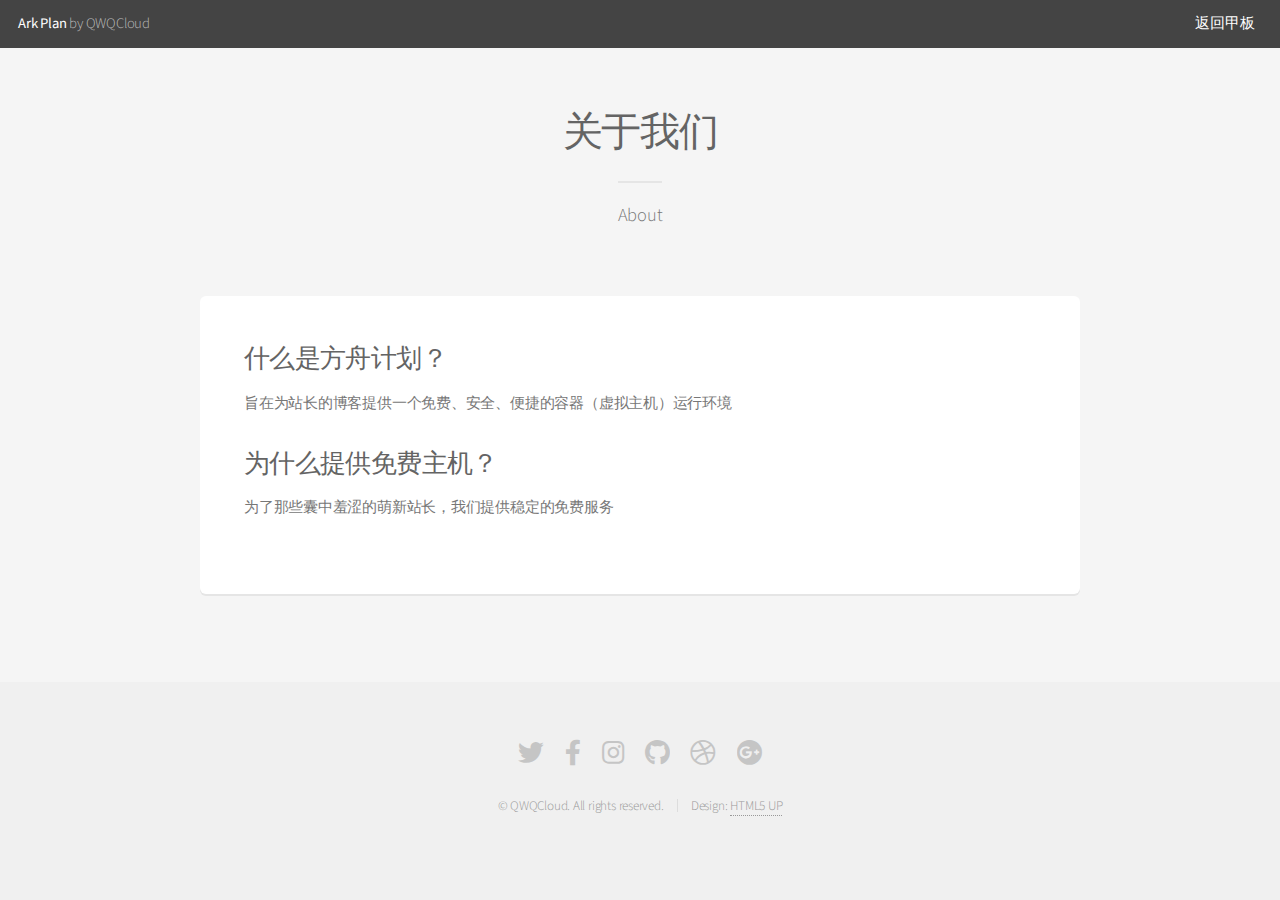
==== about.html @ 15599bcf "7doger" ====
<!DOCTYPE HTML>
<!--
	Alpha by HTML5 UP
	html5up.net | @ajlkn
	Free for personal and commercial use under the CCA 3.0 license (html5up.net/license)
-->
<html>
	<head>
		<title>关于我们 - Ark Plan</title>
		<meta charset="utf-8" />
		<meta name="viewport" content="width=device-width, initial-scale=1, user-scalable=no" />
		<link rel="stylesheet" href="assets/css/main.css" />
	</head>
	<body class="is-preload">
		<div id="page-wrapper">

			<!-- Header -->
				<header id="header">
					<h1><a href="index.html">Ark Plan</a> by QWQCloud</h1>
					<nav id="nav">
						<ul>
							<li><a href="index.html">返回甲板</a></li>
						</ul>
					</nav>
				</header>

			<!-- Main -->
				<section id="main" class="container">
					<header>
						<h2>关于我们</h2>
						<p>About</p>
					</header>
					
					<div class="box">
					<!--	<span class="image featured"><img src="images/pic01.jpg" alt="" /></span> -->
						<h3>什么是方舟计划？</h3>
						<p>旨在为站长的博客提供一个免费、安全、便捷的容器（虚拟主机）运行环境</p>
						
						<div class="row">
							<div class="row-6 row-12-mobilep">
								<h3>为什么提供免费主机？</h3>
								<p>为了那些囊中羞涩的萌新站长，我们提供稳定的免费服务</p>
							</div>
						</div>
					</div>
				</section>

			<!-- Footer -->
				<footer id="footer">
					<ul class="icons">
						<li><a href="#" class="icon brands fa-twitter"><span class="label">Twitter</span></a></li>
						<li><a href="#" class="icon brands fa-facebook-f"><span class="label">Facebook</span></a></li>
						<li><a href="#" class="icon brands fa-instagram"><span class="label">Instagram</span></a></li>
						<li><a href="#" class="icon brands fa-github"><span class="label">Github</span></a></li>
						<li><a href="#" class="icon brands fa-dribbble"><span class="label">Dribbble</span></a></li>
						<li><a href="#" class="icon brands fa-google-plus"><span class="label">Google+</span></a></li>
					</ul>
					<ul class="copyright">
						<li>&copy; QWQCloud. All rights reserved.</li><li>Design: <a href="http://html5up.net">HTML5 UP</a></li>
					</ul>
				</footer>

		</div>

		<!-- Scripts -->
			<script src="assets/js/jquery.min.js"></script>
			<script src="assets/js/jquery.dropotron.min.js"></script>
			<script src="assets/js/jquery.scrollex.min.js"></script>
			<script src="assets/js/browser.min.js"></script>
			<script src="assets/js/breakpoints.min.js"></script>
			<script src="assets/js/util.js"></script>
			<script src="assets/js/main.js"></script>

	</body>
</html>
---- assets/css/main.css ----
@import url("fontawesome-all.min.css");
@import url("https://fonts.googleapis.com/css?family=Source+Sans+Pro:300,400,300italic,400italic");

/*
	Alpha by HTML5 UP
	html5up.net | @ajlkn
	Free for personal and commercial use under the CCA 3.0 license (html5up.net/license)
*/

/* Reset */

/* Based on meyerweb.com/eric/tools/css/reset (v2.0 | 20110126 | License: public domain) */

	html, body, div, span, applet, object,
	iframe, h1, h2, h3, h4, h5, h6, p, blockquote,
	pre, a, abbr, acronym, address, big, cite,
	code, del, dfn, em, img, ins, kbd, q, s, samp,
	small, strike, strong, sub, sup, tt, var, b,
	u, i, center, dl, dt, dd, ol, ul, li, fieldset,
	form, label, legend, table, caption, tbody,
	tfoot, thead, tr, th, td, article, aside,
	canvas, details, embed, figure, figcaption,
	footer, header, hgroup, menu, nav, output, ruby,
	section, summary, time, mark, audio, video {
		margin: 0;
		padding: 0;
		border: 0;
		font-size: 100%;
		font: inherit;
		vertical-align: baseline;
	}

	article, aside, details, figcaption, figure,
	footer, header, hgroup, menu, nav, section {
		display: block;
	}

	body {
		line-height: 1;
	}

	ol, ul {
		list-style: none;
	}

	blockquote, q {
		quotes: none;
	}

		blockquote:before, blockquote:after, q:before, q:after {
			content: '';
			content: none;
		}

	table {
		border-collapse: collapse;
		border-spacing: 0;
	}

	body {
		-webkit-text-size-adjust: none;
	}

	mark {
		background-color: transparent;
		color: inherit;
	}

	input::-moz-focus-inner {
		border: 0;
		padding: 0;
	}

	input, select, textarea {
		-moz-appearance: none;
		-webkit-appearance: none;
		-ms-appearance: none;
		appearance: none;
	}

/* Basic */

	@-ms-viewport {
		width: device-width;
	}

	body {
		-ms-overflow-style: scrollbar;
	}

	@media screen and (max-width: 480px) {

		html, body {
			min-width: 320px;
		}

	}

	html {
		box-sizing: border-box;
	}

	*, *:before, *:after {
		box-sizing: inherit;
	}

	body {
		background: #f5f5f5;
	}

	body, input, select, textarea {
		color: #777;
		font-family: "Source Sans Pro", sans-serif;
		font-size: 16pt;
		font-weight: 300;
		line-height: 1.65em;
		letter-spacing: -0.015em;
	}

	a {
		-moz-transition: color 0.2s ease-in-out, border-bottom-color 0.2s ease-in-out;
		-webkit-transition: color 0.2s ease-in-out, border-bottom-color 0.2s ease-in-out;
		-ms-transition: color 0.2s ease-in-out, border-bottom-color 0.2s ease-in-out;
		transition: color 0.2s ease-in-out, border-bottom-color 0.2s ease-in-out;
		border-bottom: dotted 1px;
		color: #e89980;
		text-decoration: none;
	}

		a:hover {
			border-bottom-color: transparent;
		}

	strong, b {
		color: #646464;
		font-weight: 400;
	}

	em, i {
		font-style: italic;
	}

	p {
		margin: 0 0 2em 0;
	}

	h1, h2, h3, h4, h5, h6 {
		color: #646464;
		font-weight: 300;
		line-height: 1em;
		margin: 0 0 0.5em 0;
	}

		h1 a, h2 a, h3 a, h4 a, h5 a, h6 a {
			color: inherit;
			text-decoration: none;
		}

	h2 {
		font-size: 2.25em;
		line-height: 1.5em;
		letter-spacing: -0.035em;
	}

	h3 {
		font-size: 1.75em;
		line-height: 1.5em;
		letter-spacing: -0.025em;
	}

	h4 {
		font-size: 1.1em;
		line-height: 1.5em;
		letter-spacing: 0;
	}

	h5 {
		font-size: 0.9em;
		line-height: 1.5em;
		letter-spacing: 0;
	}

	h6 {
		font-size: 0.7em;
		line-height: 1.5em;
		letter-spacing: 0;
	}

	sub {
		font-size: 0.8em;
		position: relative;
		top: 0.5em;
	}

	sup {
		font-size: 0.8em;
		position: relative;
		top: -0.5em;
	}

	hr {
		border: 0;
		border-bottom: solid 2px #e5e5e5;
		margin: 2em 0;
	}

		hr.major {
			margin: 3em 0;
		}

	blockquote {
		border-left: solid 4px #e5e5e5;
		font-style: italic;
		margin: 0 0 2em 0;
		padding: 0.5em 0 0.5em 2em;
	}

	pre {
		-webkit-overflow-scrolling: touch;
		background: #f8f8f8;
		border-radius: 6px;
		border: solid 1px #e5e5e5;
		font-family: monospace;
		font-size: 0.9em;
		line-height: 1.75em;
		margin: 0 0 2em 0;
		overflow-x: auto;
		padding: 1em 1.5em;
	}

	code {
		background: #f8f8f8;
		border-radius: 6px;
		border: solid 1px #e5e5e5;
		font-family: monospace;
		font-size: 0.9em;
		margin: 0 0.25em;
		padding: 0.25em 0.65em;
	}

	.align-left {
		text-align: left;
	}

	.align-center {
		text-align: center;
	}

	.align-right {
		text-align: right;
	}

/* Row */

	.row {
		display: flex;
		flex-wrap: wrap;
		box-sizing: border-box;
		align-items: stretch;
	}

		.row > * {
			box-sizing: border-box;
		}

		.row.gtr-uniform > * > :last-child {
			margin-bottom: 0;
		}

		.row.aln-left {
			justify-content: flex-start;
		}

		.row.aln-center {
			justify-content: center;
		}

		.row.aln-right {
			justify-content: flex-end;
		}

		.row.aln-top {
			align-items: flex-start;
		}

		.row.aln-middle {
			align-items: center;
		}

		.row.aln-bottom {
			align-items: flex-end;
		}

		.row > .imp {
			order: -1;
		}

		.row > .col-1 {
			width: 8.33333%;
		}

		.row > .off-1 {
			margin-left: 8.33333%;
		}

		.row > .col-2 {
			width: 16.66667%;
		}

		.row > .off-2 {
			margin-left: 16.66667%;
		}

		.row > .col-3 {
			width: 25%;
		}

		.row > .off-3 {
			margin-left: 25%;
		}

		.row > .col-4 {
			width: 33.33333%;
		}

		.row > .off-4 {
			margin-left: 33.33333%;
		}

		.row > .col-5 {
			width: 41.66667%;
		}

		.row > .off-5 {
			margin-left: 41.66667%;
		}

		.row > .col-6 {
			width: 50%;
		}

		.row > .off-6 {
			margin-left: 50%;
		}

		.row > .col-7 {
			width: 58.33333%;
		}

		.row > .off-7 {
			margin-left: 58.33333%;
		}

		.row > .col-8 {
			width: 66.66667%;
		}

		.row > .off-8 {
			margin-left: 66.66667%;
		}

		.row > .col-9 {
			width: 75%;
		}

		.row > .off-9 {
			margin-left: 75%;
		}

		.row > .col-10 {
			width: 83.33333%;
		}

		.row > .off-10 {
			margin-left: 83.33333%;
		}

		.row > .col-11 {
			width: 91.66667%;
		}

		.row > .off-11 {
			margin-left: 91.66667%;
		}

		.row > .col-12 {
			width: 100%;
		}

		.row > .off-12 {
			margin-left: 100%;
		}

		.row.gtr-0 {
			margin-top: 0;
			margin-left: 0em;
		}

			.row.gtr-0 > * {
				padding: 0 0 0 0em;
			}

			.row.gtr-0.gtr-uniform {
				margin-top: 0em;
			}

				.row.gtr-0.gtr-uniform > * {
					padding-top: 0em;
				}

		.row.gtr-25 {
			margin-top: 0;
			margin-left: -0.5em;
		}

			.row.gtr-25 > * {
				padding: 0 0 0 0.5em;
			}

			.row.gtr-25.gtr-uniform {
				margin-top: -0.5em;
			}

				.row.gtr-25.gtr-uniform > * {
					padding-top: 0.5em;
				}

		.row.gtr-50 {
			margin-top: 0;
			margin-left: -1em;
		}

			.row.gtr-50 > * {
				padding: 0 0 0 1em;
			}

			.row.gtr-50.gtr-uniform {
				margin-top: -1em;
			}

				.row.gtr-50.gtr-uniform > * {
					padding-top: 1em;
				}

		.row {
			margin-top: 0;
			margin-left: -2em;
		}

			.row > * {
				padding: 0 0 0 2em;
			}

			.row.gtr-uniform {
				margin-top: -2em;
			}

				.row.gtr-uniform > * {
					padding-top: 2em;
				}

		.row.gtr-150 {
			margin-top: 0;
			margin-left: -3em;
		}

			.row.gtr-150 > * {
				padding: 0 0 0 3em;
			}

			.row.gtr-150.gtr-uniform {
				margin-top: -3em;
			}

				.row.gtr-150.gtr-uniform > * {
					padding-top: 3em;
				}

		.row.gtr-200 {
			margin-top: 0;
			margin-left: -4em;
		}

			.row.gtr-200 > * {
				padding: 0 0 0 4em;
			}

			.row.gtr-200.gtr-uniform {
				margin-top: -4em;
			}

				.row.gtr-200.gtr-uniform > * {
					padding-top: 4em;
				}

		@media screen and (max-width: 1680px) {

			.row {
				display: flex;
				flex-wrap: wrap;
				box-sizing: border-box;
				align-items: stretch;
			}

				.row > * {
					box-sizing: border-box;
				}

				.row.gtr-uniform > * > :last-child {
					margin-bottom: 0;
				}

				.row.aln-left {
					justify-content: flex-start;
				}

				.row.aln-center {
					justify-content: center;
				}

				.row.aln-right {
					justify-content: flex-end;
				}

				.row.aln-top {
					align-items: flex-start;
				}

				.row.aln-middle {
					align-items: center;
				}

				.row.aln-bottom {
					align-items: flex-end;
				}

				.row > .imp-wide {
					order: -1;
				}

				.row > .col-1-wide {
					width: 8.33333%;
				}

				.row > .off-1-wide {
					margin-left: 8.33333%;
				}

				.row > .col-2-wide {
					width: 16.66667%;
				}

				.row > .off-2-wide {
					margin-left: 16.66667%;
				}

				.row > .col-3-wide {
					width: 25%;
				}

				.row > .off-3-wide {
					margin-left: 25%;
				}

				.row > .col-4-wide {
					width: 33.33333%;
				}

				.row > .off-4-wide {
					margin-left: 33.33333%;
				}

				.row > .col-5-wide {
					width: 41.66667%;
				}

				.row > .off-5-wide {
					margin-left: 41.66667%;
				}

				.row > .col-6-wide {
					width: 50%;
				}

				.row > .off-6-wide {
					margin-left: 50%;
				}

				.row > .col-7-wide {
					width: 58.33333%;
				}

				.row > .off-7-wide {
					margin-left: 58.33333%;
				}

				.row > .col-8-wide {
					width: 66.66667%;
				}

				.row > .off-8-wide {
					margin-left: 66.66667%;
				}

				.row > .col-9-wide {
					width: 75%;
				}

				.row > .off-9-wide {
					margin-left: 75%;
				}

				.row > .col-10-wide {
					width: 83.33333%;
				}

				.row > .off-10-wide {
					margin-left: 83.33333%;
				}

				.row > .col-11-wide {
					width: 91.66667%;
				}

				.row > .off-11-wide {
					margin-left: 91.66667%;
				}

				.row > .col-12-wide {
					width: 100%;
				}

				.row > .off-12-wide {
					margin-left: 100%;
				}

				.row.gtr-0 {
					margin-top: 0;
					margin-left: 0em;
				}

					.row.gtr-0 > * {
						padding: 0 0 0 0em;
					}

					.row.gtr-0.gtr-uniform {
						margin-top: 0em;
					}

						.row.gtr-0.gtr-uniform > * {
							padding-top: 0em;
						}

				.row.gtr-25 {
					margin-top: 0;
					margin-left: -0.5em;
				}

					.row.gtr-25 > * {
						padding: 0 0 0 0.5em;
					}

					.row.gtr-25.gtr-uniform {
						margin-top: -0.5em;
					}

						.row.gtr-25.gtr-uniform > * {
							padding-top: 0.5em;
						}

				.row.gtr-50 {
					margin-top: 0;
					margin-left: -1em;
				}

					.row.gtr-50 > * {
						padding: 0 0 0 1em;
					}

					.row.gtr-50.gtr-uniform {
						margin-top: -1em;
					}

						.row.gtr-50.gtr-uniform > * {
							padding-top: 1em;
						}

				.row {
					margin-top: 0;
					margin-left: -2em;
				}

					.row > * {
						padding: 0 0 0 2em;
					}

					.row.gtr-uniform {
						margin-top: -2em;
					}

						.row.gtr-uniform > * {
							padding-top: 2em;
						}

				.row.gtr-150 {
					margin-top: 0;
					margin-left: -3em;
				}

					.row.gtr-150 > * {
						padding: 0 0 0 3em;
					}

					.row.gtr-150.gtr-uniform {
						margin-top: -3em;
					}

						.row.gtr-150.gtr-uniform > * {
							padding-top: 3em;
						}

				.row.gtr-200 {
					margin-top: 0;
					margin-left: -4em;
				}

					.row.gtr-200 > * {
						padding: 0 0 0 4em;
					}

					.row.gtr-200.gtr-uniform {
						margin-top: -4em;
					}

						.row.gtr-200.gtr-uniform > * {
							padding-top: 4em;
						}

		}

		@media screen and (max-width: 1280px) {

			.row {
				display: flex;
				flex-wrap: wrap;
				box-sizing: border-box;
				align-items: stretch;
			}

				.row > * {
					box-sizing: border-box;
				}

				.row.gtr-uniform > * > :last-child {
					margin-bottom: 0;
				}

				.row.aln-left {
					justify-content: flex-start;
				}

				.row.aln-center {
					justify-content: center;
				}

				.row.aln-right {
					justify-content: flex-end;
				}

				.row.aln-top {
					align-items: flex-start;
				}

				.row.aln-middle {
					align-items: center;
				}

				.row.aln-bottom {
					align-items: flex-end;
				}

				.row > .imp-normal {
					order: -1;
				}

				.row > .col-1-normal {
					width: 8.33333%;
				}

				.row > .off-1-normal {
					margin-left: 8.33333%;
				}

				.row > .col-2-normal {
					width: 16.66667%;
				}

				.row > .off-2-normal {
					margin-left: 16.66667%;
				}

				.row > .col-3-normal {
					width: 25%;
				}

				.row > .off-3-normal {
					margin-left: 25%;
				}

				.row > .col-4-normal {
					width: 33.33333%;
				}

				.row > .off-4-normal {
					margin-left: 33.33333%;
				}

				.row > .col-5-normal {
					width: 41.66667%;
				}

				.row > .off-5-normal {
					margin-left: 41.66667%;
				}

				.row > .col-6-normal {
					width: 50%;
				}

				.row > .off-6-normal {
					margin-left: 50%;
				}

				.row > .col-7-normal {
					width: 58.33333%;
				}

				.row > .off-7-normal {
					margin-left: 58.33333%;
				}

				.row > .col-8-normal {
					width: 66.66667%;
				}

				.row > .off-8-normal {
					margin-left: 66.66667%;
				}

				.row > .col-9-normal {
					width: 75%;
				}

				.row > .off-9-normal {
					margin-left: 75%;
				}

				.row > .col-10-normal {
					width: 83.33333%;
				}

				.row > .off-10-normal {
					margin-left: 83.33333%;
				}

				.row > .col-11-normal {
					width: 91.66667%;
				}

				.row > .off-11-normal {
					margin-left: 91.66667%;
				}

				.row > .col-12-normal {
					width: 100%;
				}

				.row > .off-12-normal {
					margin-left: 100%;
				}

				.row.gtr-0 {
					margin-top: 0;
					margin-left: 0em;
				}

					.row.gtr-0 > * {
						padding: 0 0 0 0em;
					}

					.row.gtr-0.gtr-uniform {
						margin-top: 0em;
					}

						.row.gtr-0.gtr-uniform > * {
							padding-top: 0em;
						}

				.row.gtr-25 {
					margin-top: 0;
					margin-left: -0.5em;
				}

					.row.gtr-25 > * {
						padding: 0 0 0 0.5em;
					}

					.row.gtr-25.gtr-uniform {
						margin-top: -0.5em;
					}

						.row.gtr-25.gtr-uniform > * {
							padding-top: 0.5em;
						}

				.row.gtr-50 {
					margin-top: 0;
					margin-left: -1em;
				}

					.row.gtr-50 > * {
						padding: 0 0 0 1em;
					}

					.row.gtr-50.gtr-uniform {
						margin-top: -1em;
					}

						.row.gtr-50.gtr-uniform > * {
							padding-top: 1em;
						}

				.row {
					margin-top: 0;
					margin-left: -2em;
				}

					.row > * {
						padding: 0 0 0 2em;
					}

					.row.gtr-uniform {
						margin-top: -2em;
					}

						.row.gtr-uniform > * {
							padding-top: 2em;
						}

				.row.gtr-150 {
					margin-top: 0;
					margin-left: -3em;
				}

					.row.gtr-150 > * {
						padding: 0 0 0 3em;
					}

					.row.gtr-150.gtr-uniform {
						margin-top: -3em;
					}

						.row.gtr-150.gtr-uniform > * {
							padding-top: 3em;
						}

				.row.gtr-200 {
					margin-top: 0;
					margin-left: -4em;
				}

					.row.gtr-200 > * {
						padding: 0 0 0 4em;
					}

					.row.gtr-200.gtr-uniform {
						margin-top: -4em;
					}

						.row.gtr-200.gtr-uniform > * {
							padding-top: 4em;
						}

		}

		@media screen and (max-width: 980px) {

			.row {
				display: flex;
				flex-wrap: wrap;
				box-sizing: border-box;
				align-items: stretch;
			}

				.row > * {
					box-sizing: border-box;
				}

				.row.gtr-uniform > * > :last-child {
					margin-bottom: 0;
				}

				.row.aln-left {
					justify-content: flex-start;
				}

				.row.aln-center {
					justify-content: center;
				}

				.row.aln-right {
					justify-content: flex-end;
				}

				.row.aln-top {
					align-items: flex-start;
				}

				.row.aln-middle {
					align-items: center;
				}

				.row.aln-bottom {
					align-items: flex-end;
				}

				.row > .imp-narrow {
					order: -1;
				}

				.row > .col-1-narrow {
					width: 8.33333%;
				}

				.row > .off-1-narrow {
					margin-left: 8.33333%;
				}

				.row > .col-2-narrow {
					width: 16.66667%;
				}

				.row > .off-2-narrow {
					margin-left: 16.66667%;
				}

				.row > .col-3-narrow {
					width: 25%;
				}

				.row > .off-3-narrow {
					margin-left: 25%;
				}

				.row > .col-4-narrow {
					width: 33.33333%;
				}

				.row > .off-4-narrow {
					margin-left: 33.33333%;
				}

				.row > .col-5-narrow {
					width: 41.66667%;
				}

				.row > .off-5-narrow {
					margin-left: 41.66667%;
				}

				.row > .col-6-narrow {
					width: 50%;
				}

				.row > .off-6-narrow {
					margin-left: 50%;
				}

				.row > .col-7-narrow {
					width: 58.33333%;
				}

				.row > .off-7-narrow {
					margin-left: 58.33333%;
				}

				.row > .col-8-narrow {
					width: 66.66667%;
				}

				.row > .off-8-narrow {
					margin-left: 66.66667%;
				}

				.row > .col-9-narrow {
					width: 75%;
				}

				.row > .off-9-narrow {
					margin-left: 75%;
				}

				.row > .col-10-narrow {
					width: 83.33333%;
				}

				.row > .off-10-narrow {
					margin-left: 83.33333%;
				}

				.row > .col-11-narrow {
					width: 91.66667%;
				}

				.row > .off-11-narrow {
					margin-left: 91.66667%;
				}

				.row > .col-12-narrow {
					width: 100%;
				}

				.row > .off-12-narrow {
					margin-left: 100%;
				}

				.row.gtr-0 {
					margin-top: 0;
					margin-left: 0em;
				}

					.row.gtr-0 > * {
						padding: 0 0 0 0em;
					}

					.row.gtr-0.gtr-uniform {
						margin-top: 0em;
					}

						.row.gtr-0.gtr-uniform > * {
							padding-top: 0em;
						}

				.row.gtr-25 {
					margin-top: 0;
					margin-left: -0.5em;
				}

					.row.gtr-25 > * {
						padding: 0 0 0 0.5em;
					}

					.row.gtr-25.gtr-uniform {
						margin-top: -0.5em;
					}

						.row.gtr-25.gtr-uniform > * {
							padding-top: 0.5em;
						}

				.row.gtr-50 {
					margin-top: 0;
					margin-left: -1em;
				}

					.row.gtr-50 > * {
						padding: 0 0 0 1em;
					}

					.row.gtr-50.gtr-uniform {
						margin-top: -1em;
					}

						.row.gtr-50.gtr-uniform > * {
							padding-top: 1em;
						}

				.row {
					margin-top: 0;
					margin-left: -2em;
				}

					.row > * {
						padding: 0 0 0 2em;
					}

					.row.gtr-uniform {
						margin-top: -2em;
					}

						.row.gtr-uniform > * {
							padding-top: 2em;
						}

				.row.gtr-150 {
					margin-top: 0;
					margin-left: -3em;
				}

					.row.gtr-150 > * {
						padding: 0 0 0 3em;
					}

					.row.gtr-150.gtr-uniform {
						margin-top: -3em;
					}

						.row.gtr-150.gtr-uniform > * {
							padding-top: 3em;
						}

				.row.gtr-200 {
					margin-top: 0;
					margin-left: -4em;
				}

					.row.gtr-200 > * {
						padding: 0 0 0 4em;
					}

					.row.gtr-200.gtr-uniform {
						margin-top: -4em;
					}

						.row.gtr-200.gtr-uniform > * {
							padding-top: 4em;
						}

		}

		@media screen and (max-width: 840px) {

			.row {
				display: flex;
				flex-wrap: wrap;
				box-sizing: border-box;
				align-items: stretch;
			}

				.row > * {
					box-sizing: border-box;
				}

				.row.gtr-uniform > * > :last-child {
					margin-bottom: 0;
				}

				.row.aln-left {
					justify-content: flex-start;
				}

				.row.aln-center {
					justify-content: center;
				}

				.row.aln-right {
					justify-content: flex-end;
				}

				.row.aln-top {
					align-items: flex-start;
				}

				.row.aln-middle {
					align-items: center;
				}

				.row.aln-bottom {
					align-items: flex-end;
				}

				.row > .imp-narrower {
					order: -1;
				}

				.row > .col-1-narrower {
					width: 8.33333%;
				}

				.row > .off-1-narrower {
					margin-left: 8.33333%;
				}

				.row > .col-2-narrower {
					width: 16.66667%;
				}

				.row > .off-2-narrower {
					margin-left: 16.66667%;
				}

				.row > .col-3-narrower {
					width: 25%;
				}

				.row > .off-3-narrower {
					margin-left: 25%;
				}

				.row > .col-4-narrower {
					width: 33.33333%;
				}

				.row > .off-4-narrower {
					margin-left: 33.33333%;
				}

				.row > .col-5-narrower {
					width: 41.66667%;
				}

				.row > .off-5-narrower {
					margin-left: 41.66667%;
				}

				.row > .col-6-narrower {
					width: 50%;
				}

				.row > .off-6-narrower {
					margin-left: 50%;
				}

				.row > .col-7-narrower {
					width: 58.33333%;
				}

				.row > .off-7-narrower {
					margin-left: 58.33333%;
				}

				.row > .col-8-narrower {
					width: 66.66667%;
				}

				.row > .off-8-narrower {
					margin-left: 66.66667%;
				}

				.row > .col-9-narrower {
					width: 75%;
				}

				.row > .off-9-narrower {
					margin-left: 75%;
				}

				.row > .col-10-narrower {
					width: 83.33333%;
				}

				.row > .off-10-narrower {
					margin-left: 83.33333%;
				}

				.row > .col-11-narrower {
					width: 91.66667%;
				}

				.row > .off-11-narrower {
					margin-left: 91.66667%;
				}

				.row > .col-12-narrower {
					width: 100%;
				}

				.row > .off-12-narrower {
					margin-left: 100%;
				}

				.row.gtr-0 {
					margin-top: 0;
					margin-left: 0em;
				}

					.row.gtr-0 > * {
						padding: 0 0 0 0em;
					}

					.row.gtr-0.gtr-uniform {
						margin-top: 0em;
					}

						.row.gtr-0.gtr-uniform > * {
							padding-top: 0em;
						}

				.row.gtr-25 {
					margin-top: 0;
					margin-left: -0.5em;
				}

					.row.gtr-25 > * {
						padding: 0 0 0 0.5em;
					}

					.row.gtr-25.gtr-uniform {
						margin-top: -0.5em;
					}

						.row.gtr-25.gtr-uniform > * {
							padding-top: 0.5em;
						}

				.row.gtr-50 {
					margin-top: 0;
					margin-left: -1em;
				}

					.row.gtr-50 > * {
						padding: 0 0 0 1em;
					}

					.row.gtr-50.gtr-uniform {
						margin-top: -1em;
					}

						.row.gtr-50.gtr-uniform > * {
							padding-top: 1em;
						}

				.row {
					margin-top: 0;
					margin-left: -2em;
				}

					.row > * {
						padding: 0 0 0 2em;
					}

					.row.gtr-uniform {
						margin-top: -2em;
					}

						.row.gtr-uniform > * {
							padding-top: 2em;
						}

				.row.gtr-150 {
					margin-top: 0;
					margin-left: -3em;
				}

					.row.gtr-150 > * {
						padding: 0 0 0 3em;
					}

					.row.gtr-150.gtr-uniform {
						margin-top: -3em;
					}

						.row.gtr-150.gtr-uniform > * {
							padding-top: 3em;
						}

				.row.gtr-200 {
					margin-top: 0;
					margin-left: -4em;
				}

					.row.gtr-200 > * {
						padding: 0 0 0 4em;
					}

					.row.gtr-200.gtr-uniform {
						margin-top: -4em;
					}

						.row.gtr-200.gtr-uniform > * {
							padding-top: 4em;
						}

		}

		@media screen and (max-width: 736px) {

			.row {
				display: flex;
				flex-wrap: wrap;
				box-sizing: border-box;
				align-items: stretch;
			}

				.row > * {
					box-sizing: border-box;
				}

				.row.gtr-uniform > * > :last-child {
					margin-bottom: 0;
				}

				.row.aln-left {
					justify-content: flex-start;
				}

				.row.aln-center {
					justify-content: center;
				}

				.row.aln-right {
					justify-content: flex-end;
				}

				.row.aln-top {
					align-items: flex-start;
				}

				.row.aln-middle {
					align-items: center;
				}

				.row.aln-bottom {
					align-items: flex-end;
				}

				.row > .imp-mobile {
					order: -1;
				}

				.row > .col-1-mobile {
					width: 8.33333%;
				}

				.row > .off-1-mobile {
					margin-left: 8.33333%;
				}

				.row > .col-2-mobile {
					width: 16.66667%;
				}

				.row > .off-2-mobile {
					margin-left: 16.66667%;
				}

				.row > .col-3-mobile {
					width: 25%;
				}

				.row > .off-3-mobile {
					margin-left: 25%;
				}

				.row > .col-4-mobile {
					width: 33.33333%;
				}

				.row > .off-4-mobile {
					margin-left: 33.33333%;
				}

				.row > .col-5-mobile {
					width: 41.66667%;
				}

				.row > .off-5-mobile {
					margin-left: 41.66667%;
				}

				.row > .col-6-mobile {
					width: 50%;
				}

				.row > .off-6-mobile {
					margin-left: 50%;
				}

				.row > .col-7-mobile {
					width: 58.33333%;
				}

				.row > .off-7-mobile {
					margin-left: 58.33333%;
				}

				.row > .col-8-mobile {
					width: 66.66667%;
				}

				.row > .off-8-mobile {
					margin-left: 66.66667%;
				}

				.row > .col-9-mobile {
					width: 75%;
				}

				.row > .off-9-mobile {
					margin-left: 75%;
				}

				.row > .col-10-mobile {
					width: 83.33333%;
				}

				.row > .off-10-mobile {
					margin-left: 83.33333%;
				}

				.row > .col-11-mobile {
					width: 91.66667%;
				}

				.row > .off-11-mobile {
					margin-left: 91.66667%;
				}

				.row > .col-12-mobile {
					width: 100%;
				}

				.row > .off-12-mobile {
					margin-left: 100%;
				}

				.row.gtr-0 {
					margin-top: 0;
					margin-left: 0em;
				}

					.row.gtr-0 > * {
						padding: 0 0 0 0em;
					}

					.row.gtr-0.gtr-uniform {
						margin-top: 0em;
					}

						.row.gtr-0.gtr-uniform > * {
							padding-top: 0em;
						}

				.row.gtr-25 {
					margin-top: 0;
					margin-left: -0.5em;
				}

					.row.gtr-25 > * {
						padding: 0 0 0 0.5em;
					}

					.row.gtr-25.gtr-uniform {
						margin-top: -0.5em;
					}

						.row.gtr-25.gtr-uniform > * {
							padding-top: 0.5em;
						}

				.row.gtr-50 {
					margin-top: 0;
					margin-left: -1em;
				}

					.row.gtr-50 > * {
						padding: 0 0 0 1em;
					}

					.row.gtr-50.gtr-uniform {
						margin-top: -1em;
					}

						.row.gtr-50.gtr-uniform > * {
							padding-top: 1em;
						}

				.row {
					margin-top: 0;
					margin-left: -2em;
				}

					.row > * {
						padding: 0 0 0 2em;
					}

					.row.gtr-uniform {
						margin-top: -2em;
					}

						.row.gtr-uniform > * {
							padding-top: 2em;
						}

				.row.gtr-150 {
					margin-top: 0;
					margin-left: -3em;
				}

					.row.gtr-150 > * {
						padding: 0 0 0 3em;
					}

					.row.gtr-150.gtr-uniform {
						margin-top: -3em;
					}

						.row.gtr-150.gtr-uniform > * {
							padding-top: 3em;
						}

				.row.gtr-200 {
					margin-top: 0;
					margin-left: -4em;
				}

					.row.gtr-200 > * {
						padding: 0 0 0 4em;
					}

					.row.gtr-200.gtr-uniform {
						margin-top: -4em;
					}

						.row.gtr-200.gtr-uniform > * {
							padding-top: 4em;
						}

		}

		@media screen and (max-width: 480px) {

			.row {
				display: flex;
				flex-wrap: wrap;
				box-sizing: border-box;
				align-items: stretch;
			}

				.row > * {
					box-sizing: border-box;
				}

				.row.gtr-uniform > * > :last-child {
					margin-bottom: 0;
				}

				.row.aln-left {
					justify-content: flex-start;
				}

				.row.aln-center {
					justify-content: center;
				}

				.row.aln-right {
					justify-content: flex-end;
				}

				.row.aln-top {
					align-items: flex-start;
				}

				.row.aln-middle {
					align-items: center;
				}

				.row.aln-bottom {
					align-items: flex-end;
				}

				.row > .imp-mobilep {
					order: -1;
				}

				.row > .col-1-mobilep {
					width: 8.33333%;
				}

				.row > .off-1-mobilep {
					margin-left: 8.33333%;
				}

				.row > .col-2-mobilep {
					width: 16.66667%;
				}

				.row > .off-2-mobilep {
					margin-left: 16.66667%;
				}

				.row > .col-3-mobilep {
					width: 25%;
				}

				.row > .off-3-mobilep {
					margin-left: 25%;
				}

				.row > .col-4-mobilep {
					width: 33.33333%;
				}

				.row > .off-4-mobilep {
					margin-left: 33.33333%;
				}

				.row > .col-5-mobilep {
					width: 41.66667%;
				}

				.row > .off-5-mobilep {
					margin-left: 41.66667%;
				}

				.row > .col-6-mobilep {
					width: 50%;
				}

				.row > .off-6-mobilep {
					margin-left: 50%;
				}

				.row > .col-7-mobilep {
					width: 58.33333%;
				}

				.row > .off-7-mobilep {
					margin-left: 58.33333%;
				}

				.row > .col-8-mobilep {
					width: 66.66667%;
				}

				.row > .off-8-mobilep {
					margin-left: 66.66667%;
				}

				.row > .col-9-mobilep {
					width: 75%;
				}

				.row > .off-9-mobilep {
					margin-left: 75%;
				}

				.row > .col-10-mobilep {
					width: 83.33333%;
				}

				.row > .off-10-mobilep {
					margin-left: 83.33333%;
				}

				.row > .col-11-mobilep {
					width: 91.66667%;
				}

				.row > .off-11-mobilep {
					margin-left: 91.66667%;
				}

				.row > .col-12-mobilep {
					width: 100%;
				}

				.row > .off-12-mobilep {
					margin-left: 100%;
				}

				.row.gtr-0 {
					margin-top: 0;
					margin-left: 0em;
				}

					.row.gtr-0 > * {
						padding: 0 0 0 0em;
					}

					.row.gtr-0.gtr-uniform {
						margin-top: 0em;
					}

						.row.gtr-0.gtr-uniform > * {
							padding-top: 0em;
						}

				.row.gtr-25 {
					margin-top: 0;
					margin-left: -0.5em;
				}

					.row.gtr-25 > * {
						padding: 0 0 0 0.5em;
					}

					.row.gtr-25.gtr-uniform {
						margin-top: -0.5em;
					}

						.row.gtr-25.gtr-uniform > * {
							padding-top: 0.5em;
						}

				.row.gtr-50 {
					margin-top: 0;
					margin-left: -1em;
				}

					.row.gtr-50 > * {
						padding: 0 0 0 1em;
					}

					.row.gtr-50.gtr-uniform {
						margin-top: -1em;
					}

						.row.gtr-50.gtr-uniform > * {
							padding-top: 1em;
						}

				.row {
					margin-top: 0;
					margin-left: -2em;
				}

					.row > * {
						padding: 0 0 0 2em;
					}

					.row.gtr-uniform {
						margin-top: -2em;
					}

						.row.gtr-uniform > * {
							padding-top: 2em;
						}

				.row.gtr-150 {
					margin-top: 0;
					margin-left: -3em;
				}

					.row.gtr-150 > * {
						padding: 0 0 0 3em;
					}

					.row.gtr-150.gtr-uniform {
						margin-top: -3em;
					}

						.row.gtr-150.gtr-uniform > * {
							padding-top: 3em;
						}

				.row.gtr-200 {
					margin-top: 0;
					margin-left: -4em;
				}

					.row.gtr-200 > * {
						padding: 0 0 0 4em;
					}

					.row.gtr-200.gtr-uniform {
						margin-top: -4em;
					}

						.row.gtr-200.gtr-uniform > * {
							padding-top: 4em;
						}

		}

/* Container */

	.container {
		margin: 0 auto;
		max-width: calc(100% - 5em);
		width: 60em;
	}

		.container.xsmall {
			width: 15em;
		}

		.container.small {
			width: 30em;
		}

		.container.medium {
			width: 45em;
		}

		.container.large {
			width: 75em;
		}

		.container.xlarge {
			width: 90em;
		}

		.container.max {
			width: 100%;
		}

		@media screen and (max-width: 840px) {

			.container {
				width: 100% !important;
			}

		}

		@media screen and (max-width: 736px) {

			.container {
				max-width: 100%;
			}

		}

/* Section/Article */

	section.special, article.special {
		text-align: center;
	}

	header p {
		color: #999;
		position: relative;
		margin: 0 0 1.5em 0;
		font-style: italic;
	}

	header h2 + p {
		font-size: 1.25em;
		margin-top: -1em;
		line-height: 1.5em;
	}

	header h3 + p {
		font-size: 1.1em;
		margin-top: -0.85em;
		line-height: 1.5em;
	}

	header h4 + p,
	header h5 + p,
	header h6 + p {
		font-size: 0.8em;
		margin-top: -0.5em;
		line-height: 1.5em;
	}

	header.major {
		padding: 1em 0;
		text-align: center;
	}

		header.major h2 {
			margin: 0;
		}

		header.major p {
			display: inline-block;
			border-top: solid 2px #e5e5e5;
			color: #777;
			margin: 1.5em 0 0 0;
			padding: 1.5em 0 0 0;
			font-style: normal;
		}

/* Form */

	form {
		margin: 0 0 2em 0;
	}

	label {
		color: #646464;
		display: block;
		font-size: 0.9em;
		font-weight: 300;
		margin: 0 0 1em 0;
	}

	input[type="text"],
	input[type="password"],
	input[type="email"],
	select,
	textarea {
		-moz-appearance: none;
		-webkit-appearance: none;
		-ms-appearance: none;
		appearance: none;
		background-color: #f8f8f8;
		border-radius: 6px;
		border: solid 1px #e5e5e5;
		color: inherit;
		display: block;
		outline: 0;
		padding: 0 1em;
		text-decoration: none;
		width: 100%;
	}

		input[type="text"]:invalid,
		input[type="password"]:invalid,
		input[type="email"]:invalid,
		select:invalid,
		textarea:invalid {
			box-shadow: none;
		}

		input[type="text"]:focus,
		input[type="password"]:focus,
		input[type="email"]:focus,
		select:focus,
		textarea:focus {
			border-color: #e89980;
			box-shadow: 0 0 0 2px #e89980;
		}

	select {
		background-image: url("data:image/svg+xml;charset=utf8,%3Csvg xmlns='http://www.w3.org/2000/svg' width='40' height='40' preserveAspectRatio='none' viewBox='0 0 40 40'%3E%3Cpath d='M9.4,12.3l10.4,10.4l10.4-10.4c0.2-0.2,0.5-0.4,0.9-0.4c0.3,0,0.6,0.1,0.9,0.4l3.3,3.3c0.2,0.2,0.4,0.5,0.4,0.9 c0,0.4-0.1,0.6-0.4,0.9L20.7,31.9c-0.2,0.2-0.5,0.4-0.9,0.4c-0.3,0-0.6-0.1-0.9-0.4L4.3,17.3c-0.2-0.2-0.4-0.5-0.4-0.9 c0-0.4,0.1-0.6,0.4-0.9l3.3-3.3c0.2-0.2,0.5-0.4,0.9-0.4S9.1,12.1,9.4,12.3z' fill='%23e5e5e5' /%3E%3C/svg%3E");
		background-size: 1.25em;
		background-repeat: no-repeat;
		background-position: calc(100% - 1em) center;
		height: 3em;
		padding-right: 3em;
		text-overflow: ellipsis;
	}

		select option {
			color: #777;
			background-color: #f5f5f5;
		}

		select:focus::-ms-value {
			background-color: transparent;
		}

		select::-ms-expand {
			display: none;
		}

	input[type="text"],
	input[type="password"],
	input[type="email"],
	select {
		height: 3em;
	}

	textarea {
		padding: 0.75em 1em;
	}

	input[type="checkbox"],
	input[type="radio"] {
		-moz-appearance: none;
		-webkit-appearance: none;
		-ms-appearance: none;
		appearance: none;
		display: block;
		float: left;
		margin-right: -2em;
		opacity: 0;
		width: 1em;
		z-index: -1;
	}

		input[type="checkbox"] + label,
		input[type="radio"] + label {
			text-decoration: none;
			color: #777;
			cursor: pointer;
			display: inline-block;
			font-size: 1em;
			font-weight: 300;
			padding-left: 2.55em;
			padding-right: 0.75em;
			position: relative;
		}

			input[type="checkbox"] + label:before,
			input[type="radio"] + label:before {
				-moz-osx-font-smoothing: grayscale;
				-webkit-font-smoothing: antialiased;
				display: inline-block;
				font-style: normal;
				font-variant: normal;
				text-rendering: auto;
				line-height: 1;
				text-transform: none !important;
				font-family: 'Font Awesome 5 Free';
				font-weight: 900;
			}

			input[type="checkbox"] + label:before,
			input[type="radio"] + label:before {
				background: #f8f8f8;
				border-radius: 6px;
				border: solid 1px #e5e5e5;
				content: '';
				display: inline-block;
				font-size: 0.8em;
				height: 2.25em;
				left: 0;
				line-height: 2.25em;
				position: absolute;
				text-align: center;
				top: 0;
				width: 2.25em;
			}

		input[type="checkbox"]:checked + label:before,
		input[type="radio"]:checked + label:before {
			background: #666;
			border-color: #666;
			color: #ffffff;
			content: '\f00c';
		}

		input[type="checkbox"]:focus + label:before,
		input[type="radio"]:focus + label:before {
			border-color: #e89980;
			box-shadow: 0 0 0 1px #e89980;
		}

	input[type="checkbox"] + label:before {
		border-radius: 6px;
	}

	input[type="radio"] + label:before {
		border-radius: 100%;
	}

	::-webkit-input-placeholder {
		color: #999 !important;
		opacity: 1.0;
	}

	:-moz-placeholder {
		color: #999 !important;
		opacity: 1.0;
	}

	::-moz-placeholder {
		color: #999 !important;
		opacity: 1.0;
	}

	:-ms-input-placeholder {
		color: #999 !important;
		opacity: 1.0;
	}

/* Box */

	.box {
		background: #fff;
		border-radius: 6px;
		box-shadow: 0 2px 0 0 #e5e5e5;
		margin: 0 0 2em 0;
		padding: 3em;
	}

		.box > :last-child {
			margin-bottom: 0;
		}

		.box.alt {
			background: none !important;
			border-radius: 0 !important;
			box-shadow: none !important;
			margin: 0 0 2em 0;
			padding: 0 !important;
		}

		.box.features .features-row {
			border-top: solid 2px #e5e5e5;
			position: relative;
		}

			.box.features .features-row:after {
				clear: both;
				content: '';
				display: block;
			}

			.box.features .features-row section {
				float: left;
				padding: 3em;
				width: 50%;
			}

				.box.features .features-row section :last-child {
					margin-bottom: 0;
				}

				.box.features .features-row section:nth-child(2n) {
					padding-right: 0;
				}

					.box.features .features-row section:nth-child(2n):before {
						background: #e5e5e5;
						content: '';
						display: block;
						height: 100%;
						margin-left: -3em;
						position: absolute;
						top: 0;
						width: 2px;
					}

				.box.features .features-row section:nth-child(2n-1) {
					padding-left: 0;
				}

			.box.features .features-row:first-child {
				border-top: 0;
			}

				.box.features .features-row:first-child section {
					padding-top: 0;
				}

			.box.features .features-row:last-child {
				padding-bottom: 0;
			}

				.box.features .features-row:last-child section {
					padding-bottom: 0;
				}

		.box.special {
			text-align: center;
		}

		.box .image.featured {
			border-radius: 0;
			display: block;
			margin: 3em 0 3em -3em;
			position: relative;
			width: calc(100% + 6em);
		}

			.box .image.featured img {
				border-radius: 0;
				display: block;
				width: 100%;
			}

			.box .image.featured:first-child {
				border-radius: 6px 6px 0 0;
				margin-bottom: 3em;
				margin-top: -3em;
			}

				.box .image.featured:first-child img {
					border-radius: 6px 6px 0 0;
				}

			.box .image.featured:last-child {
				border-radius: 0 0 6px 6px;
				margin-bottom: -3em;
				margin-top: 3em;
			}

				.box .image.featured:last-child img {
					border-radius: 0 0 6px 6px;
				}

/* Icon */

	.icon {
		text-decoration: none;
		border-bottom: none;
		position: relative;
	}

		.icon:before {
			-moz-osx-font-smoothing: grayscale;
			-webkit-font-smoothing: antialiased;
			display: inline-block;
			font-style: normal;
			font-variant: normal;
			text-rendering: auto;
			line-height: 1;
			text-transform: none !important;
			font-family: 'Font Awesome 5 Free';
			font-weight: 400;
		}

		.icon > .label {
			display: none;
		}

		.icon:before {
			line-height: inherit;
		}

		.icon.solid:before {
			font-weight: 900;
		}

		.icon.brands:before {
			font-family: 'Font Awesome 5 Brands';
		}

		.icon.major {
			background: #666;
			border-radius: 100%;
			color: #ffffff;
			cursor: default;
			display: inline-block;
			height: 5.5em;
			line-height: 5.5em;
			margin: 0 0 2em 0;
			width: 5.5em;
		}

			.icon.major:before {
				font-size: 2.5em;
			}

			.icon.major.accent1 {
				background: #666;
				color: #ffffff;
			}

			.icon.major.accent2 {
				background: #e89980;
				color: #ffffff;
			}

			.icon.major.accent3 {
				background: #7fcdb8;
				color: #ffffff;
			}

			.icon.major.accent4 {
				background: #90b0ba;
				color: #ffffff;
			}

			.icon.major.accent5 {
				background: #e5cb95;
				color: #ffffff;
			}

/* Image */

	.image {
		border-radius: 6px;
		border: 0;
		display: inline-block;
		position: relative;
	}

		.image img {
			border-radius: 6px;
			display: block;
		}

		.image.left {
			float: left;
			padding: 0 1.5em 1em 0;
			top: 0.25em;
		}

		.image.right {
			float: right;
			padding: 0 0 1em 1.5em;
			top: 0.25em;
		}

		.image.fit {
			display: block;
			margin: 0 0 2em 0;
			width: 100%;
		}

			.image.fit img {
				display: block;
				width: 100%;
			}

/* List */

	ol {
		list-style: decimal;
		margin: 0 0 2em 0;
		padding-left: 1.25em;
	}

		ol li {
			padding-left: 0.25em;
		}

	ul {
		list-style: disc;
		margin: 0 0 2em 0;
		padding-left: 1em;
	}

		ul li {
			padding-left: 0.5em;
		}

		ul.alt {
			list-style: none;
			padding-left: 0;
		}

			ul.alt li {
				border-top: solid 1px #e5e5e5;
				padding: 0.5em 0;
			}

				ul.alt li:first-child {
					border-top: 0;
					padding-top: 0;
				}

		ul.icons {
			cursor: default;
			list-style: none;
			padding-left: 0;
		}

			ul.icons li {
				display: inline-block;
				padding: 0 1.25em 0 0;
			}

				ul.icons li:last-child {
					padding-right: 0;
				}

				ul.icons li .icon {
					color: inherit;
				}

					ul.icons li .icon:before {
						font-size: 1.75em;
					}

	dl {
		margin: 0 0 2em 0;
	}

/* Actions */

	ul.actions {
		display: -moz-flex;
		display: -webkit-flex;
		display: -ms-flex;
		display: flex;
		cursor: default;
		list-style: none;
		margin-left: -1em;
		padding-left: 0;
	}

		ul.actions li {
			padding: 0 0 0 1em;
			vertical-align: middle;
		}

		ul.actions.special {
			-moz-justify-content: center;
			-webkit-justify-content: center;
			-ms-justify-content: center;
			justify-content: center;
			width: 100%;
			margin-left: 0;
		}

			ul.actions.special li:first-child {
				padding-left: 0;
			}

		ul.actions.stacked {
			-moz-flex-direction: column;
			-webkit-flex-direction: column;
			-ms-flex-direction: column;
			flex-direction: column;
			margin-left: 0;
		}

			ul.actions.stacked li {
				padding: 1.3em 0 0 0;
			}

				ul.actions.stacked li:first-child {
					padding-top: 0;
				}

		ul.actions.fit {
			width: calc(100% + 1em);
		}

			ul.actions.fit li {
				-moz-flex-grow: 1;
				-webkit-flex-grow: 1;
				-ms-flex-grow: 1;
				flex-grow: 1;
				-moz-flex-shrink: 1;
				-webkit-flex-shrink: 1;
				-ms-flex-shrink: 1;
				flex-shrink: 1;
				width: 100%;
			}

				ul.actions.fit li > * {
					width: 100%;
				}

			ul.actions.fit.stacked {
				width: 100%;
			}

		@media screen and (max-width: 480px) {

			ul.actions:not(.fixed) {
				-moz-flex-direction: column;
				-webkit-flex-direction: column;
				-ms-flex-direction: column;
				flex-direction: column;
				margin-left: 0;
				width: 100% !important;
			}

				ul.actions:not(.fixed) li {
					-moz-flex-grow: 1;
					-webkit-flex-grow: 1;
					-ms-flex-grow: 1;
					flex-grow: 1;
					-moz-flex-shrink: 1;
					-webkit-flex-shrink: 1;
					-ms-flex-shrink: 1;
					flex-shrink: 1;
					padding: 1em 0 0 0;
					text-align: center;
					width: 100%;
				}

					ul.actions:not(.fixed) li > * {
						width: 100%;
					}

					ul.actions:not(.fixed) li:first-child {
						padding-top: 0;
					}

					ul.actions:not(.fixed) li input[type="submit"],
					ul.actions:not(.fixed) li input[type="reset"],
					ul.actions:not(.fixed) li input[type="button"],
					ul.actions:not(.fixed) li button,
					ul.actions:not(.fixed) li .button {
						width: 100%;
					}

						ul.actions:not(.fixed) li input[type="submit"].icon:before,
						ul.actions:not(.fixed) li input[type="reset"].icon:before,
						ul.actions:not(.fixed) li input[type="button"].icon:before,
						ul.actions:not(.fixed) li button.icon:before,
						ul.actions:not(.fixed) li .button.icon:before {
							margin-left: -0.5em;
						}

		}

/* Table */

	.table-wrapper {
		-webkit-overflow-scrolling: touch;
		overflow-x: auto;
	}

	table {
		margin: 0 0 2em 0;
		width: 100%;
	}

		table tbody tr {
			border: solid 1px #e5e5e5;
			border-left: 0;
			border-right: 0;
		}

			table tbody tr:nth-child(2n + 1) {
				background-color: #f8f8f8;
			}

		table td {
			padding: 0.75em 0.75em;
		}

		table th {
			color: #646464;
			font-size: 0.9em;
			font-weight: 300;
			padding: 0 0.75em 0.75em 0.75em;
			text-align: left;
		}

		table thead {
			border-bottom: solid 2px #e5e5e5;
		}

		table tfoot {
			border-top: solid 2px #e5e5e5;
		}

		table.alt {
			border-collapse: separate;
		}

			table.alt tbody tr td {
				border: solid 1px #e5e5e5;
				border-left-width: 0;
				border-top-width: 0;
			}

				table.alt tbody tr td:first-child {
					border-left-width: 1px;
				}

			table.alt tbody tr:first-child td {
				border-top-width: 1px;
			}

			table.alt thead {
				border-bottom: 0;
			}

			table.alt tfoot {
				border-top: 0;
			}

/* Button */

	input[type="submit"],
	input[type="reset"],
	input[type="button"],
	.button {
		-moz-appearance: none;
		-webkit-appearance: none;
		-ms-appearance: none;
		appearance: none;
		-moz-transition: background-color 0.2s ease-in-out, color 0.2s ease-in-out;
		-webkit-transition: background-color 0.2s ease-in-out, color 0.2s ease-in-out;
		-ms-transition: background-color 0.2s ease-in-out, color 0.2s ease-in-out;
		transition: background-color 0.2s ease-in-out, color 0.2s ease-in-out;
		background-color: #666;
		border-radius: 6px;
		border: 0;
		color: #ffffff;
		cursor: pointer;
		display: inline-block;
		font-weight: 400;
		height: 3em;
		line-height: 3em;
		padding: 0 2em;
		text-align: center;
		text-decoration: none;
		white-space: nowrap;
	}

		input[type="submit"]:hover,
		input[type="reset"]:hover,
		input[type="button"]:hover,
		.button:hover {
			background-color: #737373;
		}

		input[type="submit"]:active,
		input[type="reset"]:active,
		input[type="button"]:active,
		.button:active {
			background-color: #595959;
		}

		input[type="submit"].icon,
		input[type="reset"].icon,
		input[type="button"].icon,
		.button.icon {
			padding-left: 1.35em;
		}

			input[type="submit"].icon:before,
			input[type="reset"].icon:before,
			input[type="button"].icon:before,
			.button.icon:before {
				margin-right: 0.5em;
			}

		input[type="submit"].fit,
		input[type="reset"].fit,
		input[type="button"].fit,
		.button.fit {
			width: 100%;
		}

		input[type="submit"].small,
		input[type="reset"].small,
		input[type="button"].small,
		.button.small {
			font-size: 0.8em;
			height: 2.7em;
			line-height: 2.7em;
		}

		input[type="submit"].large,
		input[type="reset"].large,
		input[type="button"].large,
		.button.large {
			font-size: 1.25em;
			height: 2.7em;
			line-height: 2.7em;
		}

		input[type="submit"].alt,
		input[type="reset"].alt,
		input[type="button"].alt,
		.button.alt {
			background-color: transparent;
			box-shadow: inset 0 0 0 2px #e5e5e5;
			color: #777;
		}

			input[type="submit"].alt:hover,
			input[type="reset"].alt:hover,
			input[type="button"].alt:hover,
			.button.alt:hover {
				background-color: #f8f8f8;
			}

			input[type="submit"].alt:active,
			input[type="reset"].alt:active,
			input[type="button"].alt:active,
			.button.alt:active {
				background-color: #f0f0f0;
			}

			input[type="submit"].alt.icon:before,
			input[type="reset"].alt.icon:before,
			input[type="button"].alt.icon:before,
			.button.alt.icon:before {
				color: #999;
			}

		input[type="submit"].primary,
		input[type="reset"].primary,
		input[type="button"].primary,
		.button.primary {
			background-color: #e89980;
			color: #ffffff !important;
		}

			input[type="submit"].primary:hover,
			input[type="reset"].primary:hover,
			input[type="button"].primary:hover,
			.button.primary:hover {
				background-color: #ecaa96;
			}

			input[type="submit"].primary:active,
			input[type="reset"].primary:active,
			input[type="button"].primary:active,
			.button.primary:active {
				background-color: #e4886a;
			}

		input[type="submit"].disabled, input[type="submit"]:disabled,
		input[type="reset"].disabled,
		input[type="reset"]:disabled,
		input[type="button"].disabled,
		input[type="button"]:disabled,
		.button.disabled,
		.button:disabled {
			background-color: #777 !important;
			box-shadow: inset 0 -0.15em 0 0 rgba(0, 0, 0, 0.15);
			color: #f5f5f5 !important;
			cursor: default;
			opacity: 0.25;
		}

/* Header */

	#page-wrapper {
		padding-top: 3em;
	}

	body.landing #page-wrapper {
		padding-top: 0;
	}

	@-moz-keyframes reveal-header {
		0% {
			top: -5em;
		}

		100% {
			top: 0;
		}
	}

	@-webkit-keyframes reveal-header {
		0% {
			top: -5em;
		}

		100% {
			top: 0;
		}
	}

	@-ms-keyframes reveal-header {
		0% {
			top: -5em;
		}

		100% {
			top: 0;
		}
	}

	@keyframes reveal-header {
		0% {
			top: -5em;
		}

		100% {
			top: 0;
		}
	}

	#header {
		background: #444;
		color: #bbb;
		cursor: default;
		height: 3.25em;
		left: 0;
		line-height: 3.25em;
		position: fixed;
		top: 0;
		width: 100%;
		z-index: 10000;
	}

		#header h1 {
			color: inherit;
			height: inherit;
			left: 1.25em;
			line-height: inherit;
			margin: 0;
			padding: 0;
			position: absolute;
			top: 0;
		}

			#header h1 a {
				color: #fff;
				font-weight: 400;
				border: 0;
			}

		#header nav {
			height: inherit;
			line-height: inherit;
			position: absolute;
			right: 0.75em;
			top: 0;
			vertical-align: middle;
		}

			#header nav > ul {
				list-style: none;
				margin: 0;
				padding-left: 0;
			}

				#header nav > ul > li {
					display: inline-block;
					padding-left: 0;
				}

					#header nav > ul > li > ul {
						display: none;
					}

					#header nav > ul > li a {
						display: inline-block;
						height: 2em;
						line-height: 1.95em;
						padding: 0 1em;
						border-radius: 6px;
					}

					#header nav > ul > li a:not(.button) {
						color: #fff;
						display: inline-block;
						text-decoration: none;
						border: 0;
					}

						#header nav > ul > li a:not(.button).icon:before {
							color: #999;
							margin-right: 0.5em;
						}

					#header nav > ul > li:first-child {
						margin-left: 0;
					}

					#header nav > ul > li.active a:not(.button) {
						background-color: rgba(153, 153, 153, 0.25);
					}

					#header nav > ul > li .button {
						margin: 0 0 0 0.5em;
						position: relative;
					}

		#header input[type="submit"],
		#header input[type="reset"],
		#header input[type="button"],
		#header .button {
			background-color: transparent;
			box-shadow: inset 0 0 0 2px #999;
			color: #fff;
		}

			#header input[type="submit"]:hover,
			#header input[type="reset"]:hover,
			#header input[type="button"]:hover,
			#header .button:hover {
				background-color: rgba(153, 153, 153, 0.25);
			}

			#header input[type="submit"]:active,
			#header input[type="reset"]:active,
			#header input[type="button"]:active,
			#header .button:active {
				background-color: rgba(153, 153, 153, 0.5);
			}

		#header .container {
			position: relative;
		}

			#header .container h1 {
				left: 0;
			}

			#header .container nav {
				right: 0;
			}

		#header.reveal {
			-moz-animation: reveal-header 0.5s;
			-webkit-animation: reveal-header 0.5s;
			-ms-animation: reveal-header 0.5s;
			animation: reveal-header 0.5s;
		}

		#header.alt {
			-moz-animation: none;
			-webkit-animation: none;
			-ms-animation: none;
			animation: none;
			background: none;
			color: rgba(255, 255, 255, 0.75);
			position: absolute;
		}

			#header.alt nav > ul > li a:not(.button).icon:before {
				color: rgba(255, 255, 255, 0.75);
			}

			#header.alt nav > ul > li.active a:not(.button) {
				background-color: rgba(255, 255, 255, 0.2);
			}

			#header.alt input[type="submit"],
			#header.alt input[type="reset"],
			#header.alt input[type="button"],
			#header.alt .button {
				box-shadow: inset 0 0 0 2px rgba(255, 255, 255, 0.5);
			}

				#header.alt input[type="submit"]:hover,
				#header.alt input[type="reset"]:hover,
				#header.alt input[type="button"]:hover,
				#header.alt .button:hover {
					background-color: rgba(255, 255, 255, 0.1);
				}

				#header.alt input[type="submit"]:active,
				#header.alt input[type="reset"]:active,
				#header.alt input[type="button"]:active,
				#header.alt .button:active {
					background-color: rgba(255, 255, 255, 0.2);
				}

	.dropotron {
		background: #fff;
		border-radius: 6px;
		box-shadow: 0 2px 0 0 rgba(0, 0, 0, 0.065), inset 0 -1px 0 0 #fff, inset 0 0 0 1px rgba(229, 229, 229, 0.5);
		list-style: none;
		margin: calc(-0.5em + 1px) 0 0 1px;
		padding: 0.5em 0;
		width: 11em;
	}

		.dropotron li {
			padding: 0;
		}

			.dropotron li a, .dropotron li span {
				-moz-transition: none;
				-webkit-transition: none;
				-ms-transition: none;
				transition: none;
				border: 0;
				border-top: solid 1px #f2f2f2;
				color: inherit;
				display: block;
				padding: 0.15em 1em;
			}

			.dropotron li:first-child > a, .dropotron li:first-child > span {
				border-top: 0;
			}

			.dropotron li.active > a, .dropotron li.active > span, .dropotron li:hover > a, .dropotron li:hover > span {
				background: #e89980;
				color: #ffffff;
			}

		.dropotron.level-0 {
			font-size: 0.9em;
			margin: 1em 0 0 0;
		}

			.dropotron.level-0:before {
				-moz-transform: rotate(45deg);
				-webkit-transform: rotate(45deg);
				-ms-transform: rotate(45deg);
				transform: rotate(45deg);
				background: #fff;
				border: solid 1px rgba(229, 229, 229, 0.5);
				border-bottom: 0;
				border-right: 0;
				box-shadow: -0.25em -0.125em 0.125em 0 rgba(0, 0, 0, 0.015);
				content: '';
				display: block;
				height: 0.75em;
				position: absolute;
				right: 1.25em;
				top: -0.375em;
				width: 0.75em;
				z-index: 0;
			}

/* Banner */

	#banner {
		background-attachment: scroll,							fixed;
		background-color: #666;
		background-image: url("images/banner.png"), url("https://ark.qwqcloud.com/images/banner.jpg");
		background-position: top left,						center center;
		background-repeat: repeat,							no-repeat;
		background-size: auto,							cover;
		color: #fff;
		padding: 12em 0 20em 0;
		text-align: center;
	}

		#banner :last-child {
			margin-bottom: 0;
		}

		#banner h2, #banner h3, #banner h4, #banner h5, #banner h6 {
			color: #fff;
		}

		#banner h2 {
			font-size: 3.5em;
			line-height: 1em;
			margin: 0 0 0.5em 0;
			padding: 0;
		}

		#banner p {
			font-size: 1.25em;
			margin-bottom: 1.75em;
		}

		#banner input[type="submit"],
		#banner input[type="reset"],
		#banner input[type="button"],
		#banner .button {
			background-color: transparent;
			box-shadow: inset 0 0 0 2px rgba(255, 255, 255, 0.5);
			color: #fff;
			min-width: 12em;
		}

			#banner input[type="submit"]:hover,
			#banner input[type="reset"]:hover,
			#banner input[type="button"]:hover,
			#banner .button:hover {
				background-color: rgba(255, 255, 255, 0.1);
			}

			#banner input[type="submit"]:active,
			#banner input[type="reset"]:active,
			#banner input[type="button"]:active,
			#banner .button:active {
				background-color: rgba(255, 255, 255, 0.2);
			}

			#banner input[type="submit"].primary,
			#banner input[type="reset"].primary,
			#banner input[type="button"].primary,
			#banner .button.primary {
				background: #fff;
				color: #666 !important;
			}

/* Main */

	#main {
		padding: 4em 0;
	}

		#main > header {
			text-align: center;
			margin: 0 0 3em 0;
		}

			#main > header h2 {
				font-size: 2.75em;
				margin: 0;
			}

			#main > header p {
				border-top: solid 2px #e5e5e5;
				color: #777;
				display: inline-block;
				font-style: normal;
				margin: 1em 0 0 0;
				padding: 1em 0 1.25em 0;
			}

	body.landing #main {
		margin-top: -14em;
	}

/* Footer */

	#footer {
		background: #f0f0f0;
		padding: 4em 0 6em 0;
		text-align: center;
	}

		#footer .icons a {
			-moz-transition: opacity 0.2s ease-in-out;
			-webkit-transition: opacity 0.2s ease-in-out;
			-ms-transition: opacity 0.2s ease-in-out;
			transition: opacity 0.2s ease-in-out;
			opacity: 0.35;
		}

			#footer .icons a:hover {
				opacity: 0.75;
			}

		#footer .copyright {
			color: #999;
			font-size: 0.9em;
			line-height: 1em;
			margin: 2em 0 0 0;
			padding: 0;
			text-align: center;
		}

			#footer .copyright a {
				color: inherit;
			}

			#footer .copyright li {
				border-left: solid 1px #dddddd;
				display: inline-block;
				list-style: none;
				margin-left: 1em;
				padding-left: 1em;
			}

				#footer .copyright li:first-child {
					border-left: 0;
					margin-left: 0;
					padding-left: 0;
				}

/* CTA */

	#cta {
		background: #e89980;
		color: #f9e6df;
		padding: 3.5em 0 4em 0;
		text-align: center;
	}

		#cta h2, #cta h3, #cta h4, #cta h5, #cta h6 {
			color: inherit;
		}

		#cta form {
			margin: 0 auto;
			max-width: 100%;
			width: 25em;
		}

		#cta input[type="submit"],
		#cta input[type="reset"],
		#cta input[type="button"],
		#cta .button {
			box-shadow: none;
			background: #fff;
			color: #e89980;
		}

		#cta input[type="text"],
		#cta input[type="password"],
		#cta input[type="email"],
		#cta select,
		#cta textarea {
			color: #ffffff;
			background: rgba(255, 255, 255, 0.15);
			border: 0;
		}

			#cta input[type="text"]:focus,
			#cta input[type="password"]:focus,
			#cta input[type="email"]:focus,
			#cta select:focus,
			#cta textarea:focus {
				box-shadow: inset 0 0 0 2px #fff;
			}

		#cta ::-webkit-input-placeholder {
			color: rgba(255, 255, 255, 0.75) !important;
		}

		#cta :-moz-placeholder {
			color: rgba(255, 255, 255, 0.75) !important;
		}

		#cta ::-moz-placeholder {
			color: rgba(255, 255, 255, 0.75) !important;
		}

		#cta :-ms-input-placeholder {
			color: rgba(255, 255, 255, 0.75) !important;
		}

		#cta .formerize-placeholder {
			color: rgba(255, 255, 255, 0.75) !important;
		}

/* Wide */

	@media screen and (max-width: 1680px) {

		/* Basic */

			body, input, select, textarea {
				font-size: 13pt;
			}

		/* Banner */

			#banner {
				padding: 10em 0 18em 0;
			}

	}

/* Normal */

	@media screen and (max-width: 1280px) {

		/* Basic */

			body, input, select, textarea {
				font-size: 11pt;
			}

		/* Header */

			.dropotron.level-0 {
				font-size: 1em;
			}

		/* Banner */

			#banner {
				background-attachment: scroll;
			}

				#banner h2 {
					font-size: 3.5em;
				}

	}

/* Narrow */

	@media screen and (max-width: 980px) {

		/* Basic */

			body, input, select, textarea {
				font-size: 11pt;
			}

	}

/* Narrower */

	#navPanel, #navButton {
		display: none;
	}

	@media screen and (max-width: 840px) {

		/* Basic */

			html, body {
				overflow-x: hidden;
			}

			body, input, select, textarea {
				font-size: 11pt;
			}

			h2 br, h3 br, h4 br, h5 br, h6 br {
				display: none;
			}

		/* Section/Article */

			header br {
				display: none;
			}

			header.major {
				padding: 0 4em;
			}

		/* Box */

			.box {
				padding: 3em 2em;
			}

				.box.features > section {
					padding: 3em 2em;
				}

				.box .image.featured {
					margin-left: -2em;
					width: calc(100% + 4em);
				}

					.box .image.featured:first-child {
						margin-bottom: 3em;
						margin-top: -3em;
					}

					.box .image.featured:last-child {
						margin-bottom: -3em;
						margin-top: 3em;
					}

		/* Header */

			#page-wrapper {
				padding-top: 0;
			}

			#header {
				display: none;
			}

		/* Banner */

		/* Nav */

			#page-wrapper {
				-moz-backface-visibility: hidden;
				-webkit-backface-visibility: hidden;
				-ms-backface-visibility: hidden;
				backface-visibility: hidden;
				-moz-transition: -moz-transform 0.5s ease;
				-webkit-transition: -webkit-transform 0.5s ease;
				-ms-transition: -ms-transform 0.5s ease;
				transition: transform 0.5s ease;
				padding-bottom: 1px;
			}

			#navButton {
				-moz-backface-visibility: hidden;
				-webkit-backface-visibility: hidden;
				-ms-backface-visibility: hidden;
				backface-visibility: hidden;
				-moz-transition: -moz-transform 0.5s ease;
				-webkit-transition: -webkit-transform 0.5s ease;
				-ms-transition: -ms-transform 0.5s ease;
				transition: transform 0.5s ease;
				display: block;
				height: 44px;
				left: 0;
				position: fixed;
				top: 0;
				width: 100%;
				z-index: 10001;
			}

				#navButton .toggle {
					text-decoration: none;
					height: 100%;
					left: 0;
					position: absolute;
					top: 0;
					width: 100%;
					border: 0;
					outline: 0;
				}

					#navButton .toggle:before {
						-moz-osx-font-smoothing: grayscale;
						-webkit-font-smoothing: antialiased;
						display: inline-block;
						font-style: normal;
						font-variant: normal;
						text-rendering: auto;
						line-height: 1;
						text-transform: none !important;
						font-family: 'Font Awesome 5 Free';
						font-weight: 900;
					}

					#navButton .toggle:before {
						background: rgba(192, 192, 192, 0.75);
						border-radius: 6px;
						color: #fff;
						content: '\f0c9';
						display: block;
						font-size: 16px;
						height: 2.25em;
						left: 0.5em;
						line-height: 2.25em;
						position: absolute;
						text-align: center;
						top: 0.5em;
						width: 3.5em;
					}

			#navPanel {
				-moz-backface-visibility: hidden;
				-webkit-backface-visibility: hidden;
				-ms-backface-visibility: hidden;
				backface-visibility: hidden;
				-moz-transform: translateX(-275px);
				-webkit-transform: translateX(-275px);
				-ms-transform: translateX(-275px);
				transform: translateX(-275px);
				-moz-transition: -moz-transform 0.5s ease;
				-webkit-transition: -webkit-transform 0.5s ease;
				-ms-transition: -ms-transform 0.5s ease;
				transition: transform 0.5s ease;
				display: block;
				height: 100%;
				left: 0;
				overflow-y: auto;
				position: fixed;
				top: 0;
				width: 275px;
				z-index: 10002;
				background: #2b2b2b;
				color: #bbb;
			}

				#navPanel .link {
					border-bottom: 0;
					border-top: solid 1px rgba(255, 255, 255, 0.05);
					color: #bbb;
					display: block;
					height: 44px;
					line-height: 44px;
					padding: 0 1em 0 1em;
					text-decoration: none;
				}

					#navPanel .link:first-child {
						border-top: 0;
					}

					#navPanel .link.depth-0 {
						color: #fff;
					}

					#navPanel .link .indent-1 {
						display: inline-block;
						width: 1em;
					}

					#navPanel .link .indent-2 {
						display: inline-block;
						width: 2em;
					}

					#navPanel .link .indent-3 {
						display: inline-block;
						width: 3em;
					}

					#navPanel .link .indent-4 {
						display: inline-block;
						width: 4em;
					}

					#navPanel .link .indent-5 {
						display: inline-block;
						width: 5em;
					}

			body.navPanel-visible #page-wrapper {
				-moz-transform: translateX(275px);
				-webkit-transform: translateX(275px);
				-ms-transform: translateX(275px);
				transform: translateX(275px);
			}

			body.navPanel-visible #navButton {
				-moz-transform: translateX(275px);
				-webkit-transform: translateX(275px);
				-ms-transform: translateX(275px);
				transform: translateX(275px);
			}

			body.navPanel-visible #navPanel {
				-moz-transform: translateX(0);
				-webkit-transform: translateX(0);
				-ms-transform: translateX(0);
				transform: translateX(0);
			}

	}

/* Mobile */

	@media screen and (max-width: 736px) {

		/* Basic */

			body, input, select, textarea {
				font-size: 11pt;
			}

			h2 {
				font-size: 1.75em;
				line-height: 1.35em;
				letter-spacing: -0.025em;
			}

			h3 {
				font-size: 1.5em;
			}

			h4 {
				font-size: 1em;
			}

		/* Section/Article */

			header.major {
				padding: 1em;
			}

				header.major h2, header.major p {
					padding-left: 0.5em;
					padding-right: 0.5em;
				}

		/* Box */

			.box {
				margin: 1em;
				overflow-x: hidden;
				padding: 2em 2em !important;
			}

				.box.features .features-row {
					border-top: 0;
					padding: 0;
				}

					.box.features .features-row section {
						border: 0;
						border-top: solid 1px #e5e5e5 !important;
						float: none;
						margin: 2em 0 0 0 !important;
						padding: 2em 0 0 0 !important;
						width: 100%;
					}

					.box.features .features-row:first-child section:first-child {
						border-top: 0 !important;
						margin-top: 0 !important;
						padding-top: 0 !important;
					}

				.box .image.featured {
					margin-left: -2em;
					width: calc(100% + 4em);
				}

					.box .image.featured:first-child {
						margin-bottom: 2em;
						margin-top: -2em;
					}

					.box .image.featured:last-child {
						margin-bottom: -2em;
						margin-top: 2em;
					}

		/* Banner */

			#banner {
				padding: 4em 0;
			}

				#banner h2 {
					font-size: 2.25em;
				}

				#banner p {
					font-size: 1.25em;
				}

		/* Main */

			#main {
				padding: 4em 0 0 0;
			}

				#main > header {
					margin: 0 2em 1.5em 2em;
				}

					#main > header h2 {
						font-size: 2em;
					}

					#main > header p {
						font-size: 1em;
						padding-bottom: 1em;
					}

			body.landing #main {
				padding: 0;
				margin-top: 0;
			}

		/* Footer */

			#footer {
				padding: 4em 0;
			}

				#footer .copyright li {
					border-left: 0;
					display: block;
					line-height: 2em;
					margin-left: 0;
					padding-left: 0;
				}

	}

/* Mobile (Portrait) */

	@media screen and (max-width: 480px) {

		/* Basic */

			html, body {
				min-width: 320px;
			}

			body, input, select, textarea {
				font-size: 11pt;
			}

		/* Section/Article */

			header.major {
				padding: 0;
			}

		/* List */

			ul.actions {
				margin: 0 0 2em 0;
			}

				ul.actions li {
					display: block;
					padding: 1em 0 0 0;
					text-align: center;
					width: 100%;
				}

					ul.actions li:first-child {
						padding-top: 0;
					}

					ul.actions li > * {
						width: 100%;
						margin: 0 !important;
					}

						ul.actions li > *.icon:before {
							margin-left: -2em;
						}

				ul.actions.small li {
					padding: 0.5em 0 0 0;
				}

					ul.actions.small li:first-child {
						padding-top: 0;
					}

		/* Box */

			.box {
				border-radius: 0;
				box-shadow: none;
				margin: 1em 0 0 0;
				padding: 3em 1em !important;
			}

				.box.features .features-row section {
					margin: 3em 0 0 0 !important;
					padding: 3em 0 0 0 !important;
				}

				.box .image.featured {
					border-radius: 0;
					margin-left: -1em;
					width: calc(100% + 2em);
				}

					.box .image.featured img {
						border-radius: 0 !important;
					}

					.box .image.featured:first-child {
						margin-bottom: 3em;
						margin-top: -3em;
					}

					.box .image.featured:last-child {
						margin-bottom: -3em;
						margin-top: 3em;
					}

		/* Banner */

			#banner {
				padding: 5em 3em 4em 3em;
			}

		/* Main */

			#main > .box:first-child {
				margin-top: 0;
			}

		/* CTA */

			#cta {
				padding: 2.5em 1em 3em 1em;
			}

	}
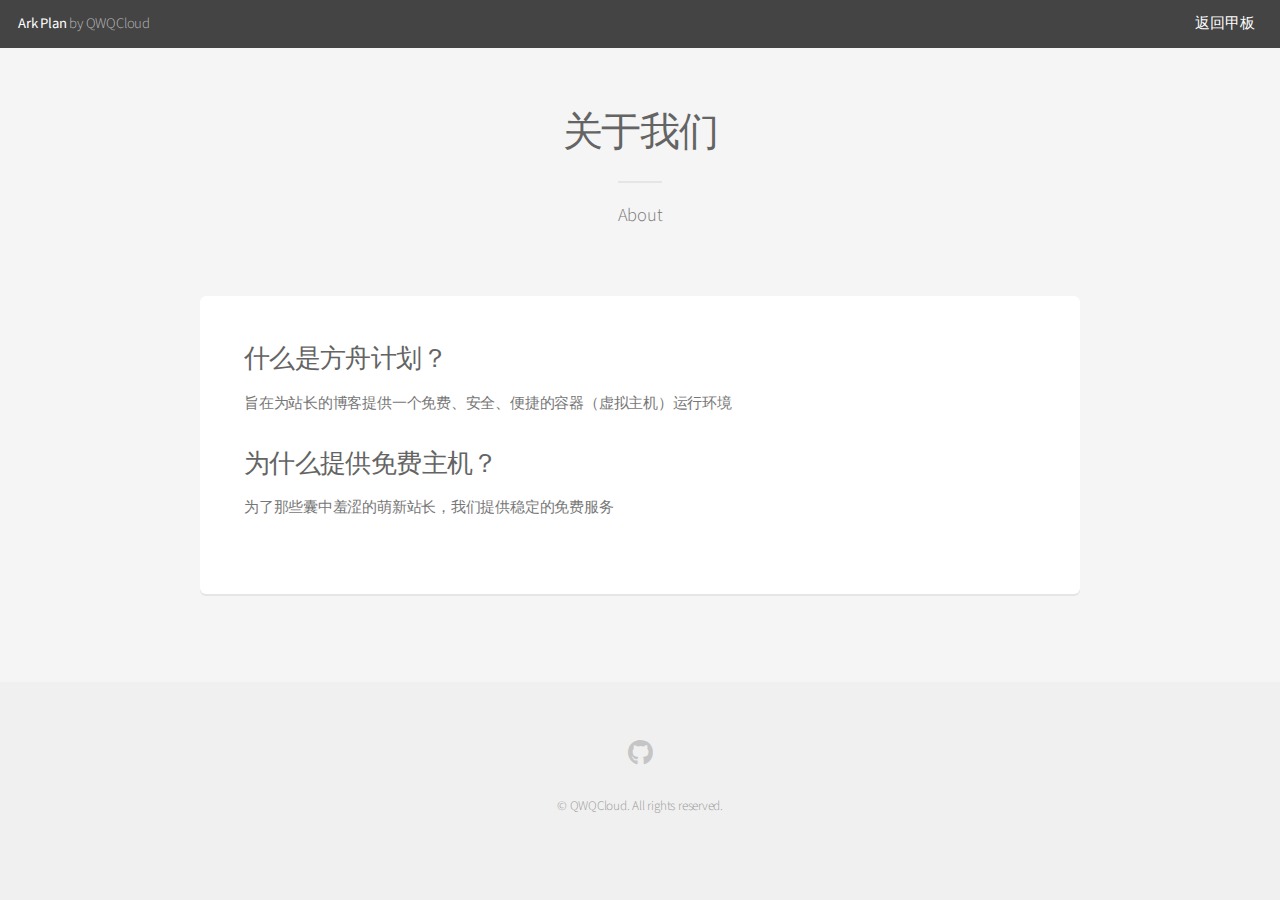
==== commit c4569955: "7doger" ====
--- a/about.html
+++ b/about.html
@@ -9,7 +9,7 @@
 		<title>关于我们 - Ark Plan</title>
 		<meta charset="utf-8" />
 		<meta name="viewport" content="width=device-width, initial-scale=1, user-scalable=no" />
-		<link rel="stylesheet" href="assets/css/main.css" />
+		<link rel="stylesheet" href="./assets/css/main.css" />
 	</head>
 	<body class="is-preload">
 		<div id="page-wrapper">
@@ -48,28 +48,23 @@
 			<!-- Footer -->
 				<footer id="footer">
 					<ul class="icons">
-						<li><a href="#" class="icon brands fa-twitter"><span class="label">Twitter</span></a></li>
-						<li><a href="#" class="icon brands fa-facebook-f"><span class="label">Facebook</span></a></li>
-						<li><a href="#" class="icon brands fa-instagram"><span class="label">Instagram</span></a></li>
 						<li><a href="#" class="icon brands fa-github"><span class="label">Github</span></a></li>
-						<li><a href="#" class="icon brands fa-dribbble"><span class="label">Dribbble</span></a></li>
-						<li><a href="#" class="icon brands fa-google-plus"><span class="label">Google+</span></a></li>
 					</ul>
 					<ul class="copyright">
-						<li>&copy; QWQCloud. All rights reserved.</li><li>Design: <a href="http://html5up.net">HTML5 UP</a></li>
+						<li>&copy; QWQCloud. All rights reserved.</li>
 					</ul>
 				</footer>
 
 		</div>
 
 		<!-- Scripts -->
-			<script src="assets/js/jquery.min.js"></script>
-			<script src="assets/js/jquery.dropotron.min.js"></script>
-			<script src="assets/js/jquery.scrollex.min.js"></script>
-			<script src="assets/js/browser.min.js"></script>
-			<script src="assets/js/breakpoints.min.js"></script>
-			<script src="assets/js/util.js"></script>
-			<script src="assets/js/main.js"></script>
+			<script src="./assets/js/jquery.min.js"></script>
+			<script src="./assets/js/jquery.dropotron.min.js"></script>
+			<script src="./assets/js/jquery.scrollex.min.js"></script>
+			<script src="./assets/js/browser.min.js"></script>
+			<script src="./assets/js/breakpoints.min.js"></script>
+			<script src="./assets/js/util.js"></script>
+			<script src="./assets/js/main.js"></script>
 
 	</body>
 </html>